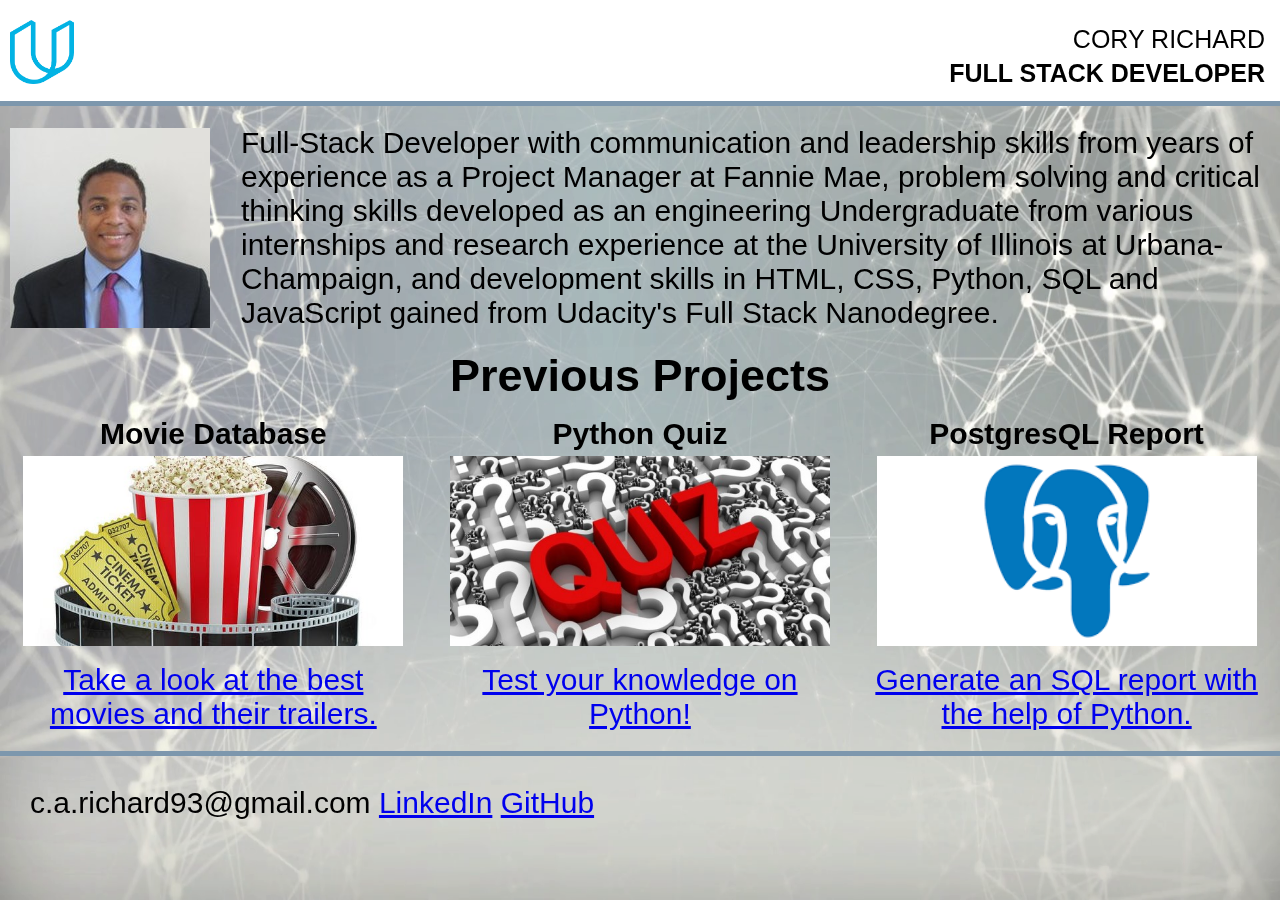
==== index.html @ 21ee0ff3 "Rename portfolio.html to index.html" ====
<!doctype html>
<html lang="en">
  <head>
    <meta charset="utf-8">
    <meta name="viewport" content="width=device-width,initial-scale=1">
    <title>Cory Richard</title>
    <link href="css/style.css" rel="stylesheet">
    <link rel="stylesheet" href="https://use.fontawesome.com/releases/v5.0.13/css/all.css"
    integrity="sha384-DNOHZ68U8hZfKXOrtjWvjxusGo9WQnrNx2sqG0tfsghAvtVlRW3tvkXWZh58N9jp" crossorigin="anonymous">
  </head>
  
  <body>
    <div class="background-img-container">
      <img class="background-img" src="img/business-background.png" alt="background image">
    </div>
    <header>
      <div class="logo-img-container">
        <img class="logo-img" src="img/udacity_logo.png" alt="Udacity logo image">
      </div>
      <div class="heading-container">
        <h1 class="name">
          Cory Richard
        </h1>
        <h3 class="alias">
          Full Stack Developer
        </h3>
      </div>
    </header>

    <section class="profile">
      <img class="profile-img" src="img/profile_pic.jpg" alt="profile picture">
      <p class="bio">
        Full-Stack Developer with communication and leadership skills from years of experience as a Project Manager at Fannie Mae, problem solving and
        critical thinking skills developed as an engineering Undergraduate from various
        internships and research experience at the University of Illinois at
        Urbana-Champaign, and development skills in HTML, CSS, Python, SQL and
        JavaScript gained from Udacity's Full Stack Nanodegree. 
      </p>
    </section>

    <section class="projects">
      <h2 class="projects-title">
        Previous Projects
      </h2>
      <article class="project1 project">
        <h4 class="project-1-text project-title">
          Python Quiz
        </h4>
        <div class="project-1-img-container project-img-container">
          <img  class="project-1-img project-img" src="img/quiz.jpg" alt="project 1 image">
        </div>
        <a class="project-1-link project-link" 
        href="https://github.com/crichard93/python-quiz.git" target="_blank">Test your knowledge on Python! </a>
      </article>

      <article class="project2 project">
        <h4 class="project-2-text project-title">
          PostgresQL Report
        </h4>
        <div class="project-2-img-container project-img-container">
          <img  class="project-2-img project-img" src="img/psql.png" alt="project 2 image">
        </div>
        <a class="project-2-link project-link" 
        href="https://github.com/crichard93/PostgresQL-Logs-Analysis" target="_blank">Generate an SQL report with the help of Python.</a>
      </article>

      <article class="project3 project">
        <h4 class="project-3-text project-title">
          Movie Database
        </h4>
        <div class="project-3-img-container project-img-container">
          <img class="project-3-img project-img" src="img/movie.jpg" alt="project 3 image">
        </div>
        <a class="project-3-link project-link" 
        href="https://github.com/crichard93/Movie-Website" target="_blank">Take a look at the best movies and their trailers.</a>
      </article>
    </section>

    <footer>
      <span class="email">
        <i class="fas fa-envelope-square"></i>
        c.a.richard93@gmail.com
      </span>
      <i class="fab fa-linkedin"></i>
      <a class="linkedin" href="https://www.linkedin.com/in/cory-richard-3b831671" target="_blank">LinkedIn</a>
      <i class="fab fa-github"></i>
      <a class="github" href="https://github.com/crichard93" target="_blank">GitHub</a>
    </footer>
  </body>
</html>
---- css/style.css ----
body,
html {
    font-family: Arial, Verdana, Sans-serif, Serif;
    font-size: 20px;
    margin: 0px;
    padding: 0px;
    max-width: 100%;
}

header {
    border-bottom: 5px solid #7d97ad;
    margin-bottom: 5px;
    background-color: white;
    min-width: 100%;
}

.background-img-container {
    z-index: -1;
    position: fixed;
    left: 0;
    top: 0;
    opacity: 0.8;
    filter: alpha(opacity=80);
    height: 100%;
    width: 100%;
}

.background-img {
    width: 100%;
    height: 100%;
}

.name {
    padding: 0px;
    margin: 0px;
    font-weight: normal;
}

.heading-container {
    margin-right: 20px;
    margin-bottom: 10px;
    margin-top: 10px;
    text-transform: uppercase;
}

.profile-img {
    display: block;
}

.project-img {
    width: 100%;
}

.project-link {
    display: block;
}

footer {
    border-top: 5px solid #7d97ad;
    width: 100%;
    padding: 1em;
    margin-top: 5px;

}

@media screen and (max-width: 767px) {

    .name,
    .alias {
        font-size: 15px;
        margin: 0px;
    }

    header {
        display: flex;
        justify-content:space-between;
        width: 100%;
        height: 20%;
        order: 0;
    }
    .logo-img{
        object-fit: contain;
        max-width: 100%
    }

    .logo-img-container{
        max-width: 5%;
        order: 1;
        margin: 20px 0 10px 10px;
    }

    .heading-container {
        max-width:50%;
        order:2;
        text-align: right;
        margin: 5px 10px;
    }

    body {
        display: flex;
        flex-wrap: wrap;
        max-width: 100%;
    }

    .profile {
        width: 100%;
        order: 1;
        margin: 10px;
    }

    .bio {
        margin: 0;
        padding: 5px;
    }

    .profile-img {
        margin: 10px auto;
        max-width: 25%;
        align-items: center;
    }

    .projects {
        width: 100%;
        order: 2;
        display: flex;
        flex-wrap: wrap;
    }

    .projects-title {
        text-align: center;
        display: block;
        margin: 0 auto 10px auto;
    }

    .project-title {
        margin: 0px auto 0px auto;
    }

    .project {
        display: block;
        width: 75%;
        margin-left: auto;
        margin-right: auto;
        text-align: center;
    }

    .project-img-container {
        width: 100%;
        margin: auto;
    }

    .project-link {
        padding: 10px;
    }

    footer {
        width: 100%;
        order: 3;
        font-size: 15px;
    }


}

@media screen and (min-width: 768px) {

    .name,
    .alias {
        font-size: 25px;
        margin: 5px;
    }

    header {
        display: flex;
        justify-content:space-between;
        width: 100%;
        height: 20%;
        order: 0;
    }

    .logo-img{
        object-fit: contain;
        max-width: 100%
    }

    .logo-img-container{
        max-width: 5%;
        order: 1;
        margin: 30px 0 10px 10px;
    }

    .heading-container {
        max-width: 50%;
        order: 2;
        text-align: right;
        margin: 20px 10px 0 0;
    }

    body {
        display: flex;
        flex-wrap: wrap;
        max-width: 100%;
        font-size: 30px;
    }

    .profile {
        width: 100%;
        order: 1;
        display: flex;
        justify-content: space-between;
    }

    .bio {
        max-width: 80%;
        padding: 5px;
        margin: 10px;
    }

    .profile-img {
        margin: 10px;
        max-width: 100%;
        height: auto;
        object-fit: contain;
    }

    .projects {
        width: 100%;
        order: 2;
        display: flex;
        flex-wrap: wrap;
    }

    .projects-title {
        width: 100%;
        margin: 5px auto 5px auto;
        text-align: center;
    }

    .project-link {
        padding: 10px;
    }

    footer {
        width: 100%;
        order: 3;
    }

    .project-title {
        margin: 5px auto 5px auto;
    }

    .project3{
        order: 0;
        width: 100%;
        text-align: center;
        margin: auto;
    }

    .project-3-img {
        width: 75%;
        margin: auto;
    }

    .project-1-img, .project-2-img {
        margin-left: auto;
        margin-right: auto;
    }

    .project1, .project2 {
        order: 1;
        width: 45%;
        height: auto;
        margin: 0 auto 0 auto;
        text-align: center;
    }



}

@media screen and (min-width: 992px) {

    .name, 
    .alias {
        font-size: 25px;
        margin: 5px;
    }

    header {
        display: flex;
        justify-content:space-between;
        width: 100%;
        height: 20%;
        order: 0;
    }

    .logo-img{
        object-fit: contain;
        max-width: 100%
    }

    .logo-img-container{
        max-width: 5%;
        order: 1;
        margin: 20px 0 10px 10px;
    }

    .heading-container {
        max-width: 50%;
        order: 2;
        text-align: right;
        margin: 20px 10px 0 0;
    }

    body {
        display: flex;
        flex-wrap: wrap;
        max-width: 100%;
        font-size: 30px;
    }

    .profile {
        width: 100%;
        order: 1;
        display: flex;
        justify-content: space-between;
    }

    .bio {
        max-width: 80%;
        padding: 5px;
        margin: 10px;
    }

    .profile-img {
        margin: 10px;
        max-width: 100%;
        height: auto;
        object-fit: contain;
    }

    .projects {
        width: 100%;
        order: 2;
        display: flex;
        flex-wrap: wrap;
    }

    .projects-title {
        width: 100%;
        margin: 5px auto 5px auto;
        text-align: center;
    }

    .project-img {
        width: 90%;
        margin: 0 auto;
    }

    .project-link {
        padding: 10px;
    }

    .project-title {
        margin: 5px auto;
    }

    .project {
        width: 33%;
        margin: 5px auto;
    }

    footer {
            width: 100%;
            order: 3;
        }
}
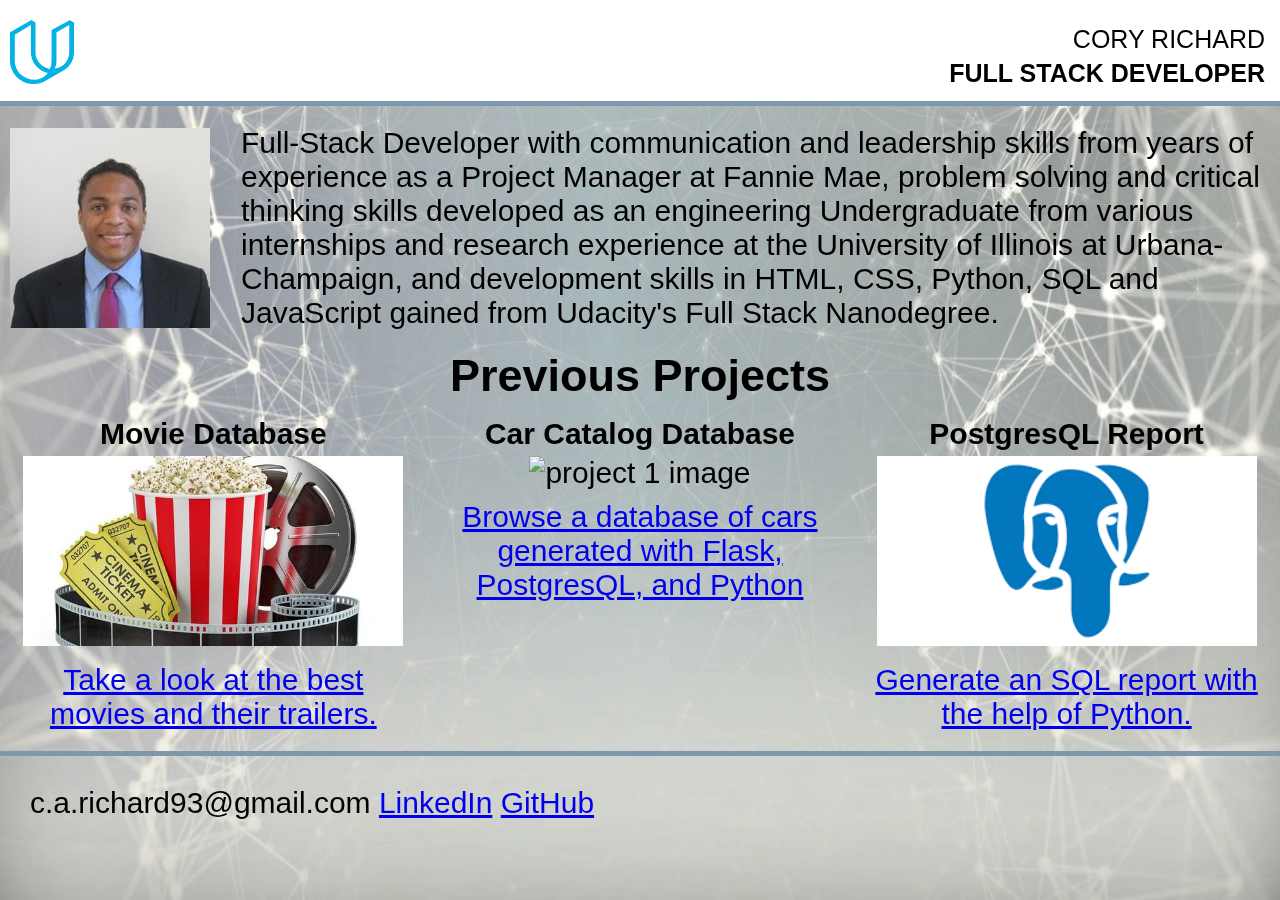
==== commit 87c53bd3: "Added images of projects. Updated portfolio to display Car Catalog" ====
--- a/index.html
+++ b/index.html
@@ -44,13 +44,13 @@
       </h2>
       <article class="project1 project">
         <h4 class="project-1-text project-title">
-          Python Quiz
+          Car Catalog Database
         </h4>
         <div class="project-1-img-container project-img-container">
-          <img  class="project-1-img project-img" src="img/quiz.jpg" alt="project 1 image">
+          <img  class="project-1-img project-img" src="img/car_catalog.jpg" alt="project 1 image">
         </div>
         <a class="project-1-link project-link" 
-        href="https://github.com/crichard93/python-quiz.git" target="_blank">Test your knowledge on Python! </a>
+        href="http://cory.linuxserver.34.232.193.51.xip.io" target="_blank">Browse a database of cars generated with Flask, PostgresQL, and Python </a>
       </article>
 
       <article class="project2 project">
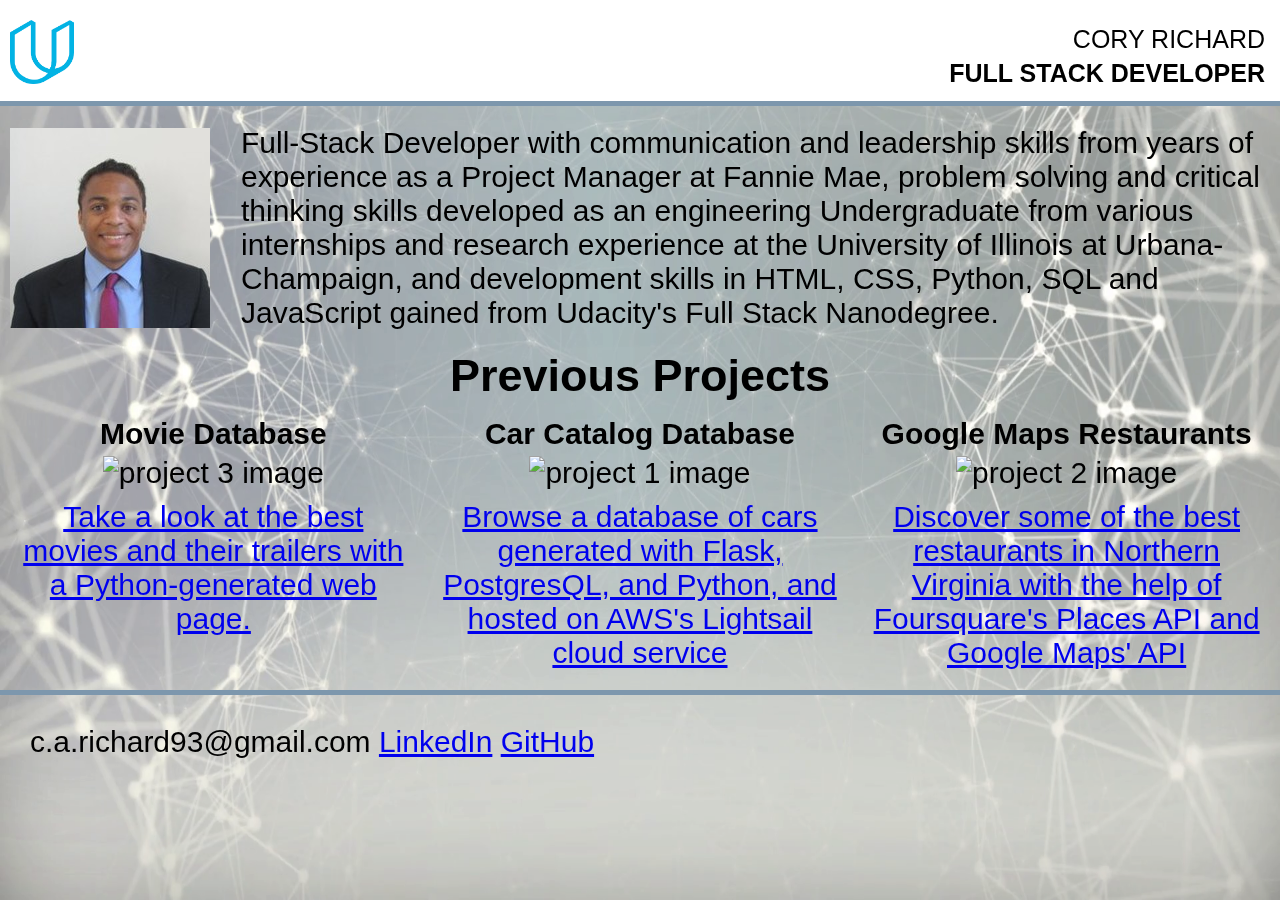
==== commit ed44c060: "Updated portfolio to display google maps project and image of movie website" ====
--- a/index.html
+++ b/index.html
@@ -50,18 +50,18 @@
           <img  class="project-1-img project-img" src="img/car_catalog.jpg" alt="project 1 image">
         </div>
         <a class="project-1-link project-link" 
-        href="http://cory.linuxserver.34.232.193.51.xip.io" target="_blank">Browse a database of cars generated with Flask, PostgresQL, and Python </a>
+        href="http://cory.linuxserver.34.232.193.51.xip.io" target="_blank">Browse a database of cars generated with Flask, PostgresQL, and Python, and hosted on AWS's Lightsail cloud service</a>
       </article>
 
       <article class="project2 project">
         <h4 class="project-2-text project-title">
-          PostgresQL Report
+          Google Maps Restaurants
         </h4>
         <div class="project-2-img-container project-img-container">
-          <img  class="project-2-img project-img" src="img/psql.png" alt="project 2 image">
+          <img  class="project-2-img project-img" src="img/google_maps.jpg" alt="project 2 image">
         </div>
         <a class="project-2-link project-link" 
-        href="https://github.com/crichard93/PostgresQL-Logs-Analysis" target="_blank">Generate an SQL report with the help of Python.</a>
+        href="https://crichard93.github.io/google-maps-project/" target="_blank">Discover some of the best restaurants in Northern Virginia with the help of Foursquare's Places API and Google Maps' API</a>
       </article>
 
       <article class="project3 project">
@@ -69,10 +69,10 @@
           Movie Database
         </h4>
         <div class="project-3-img-container project-img-container">
-          <img class="project-3-img project-img" src="img/movie.jpg" alt="project 3 image">
+          <img class="project-3-img project-img" src="img/movies_and_popcorn.jpg" alt="project 3 image">
         </div>
         <a class="project-3-link project-link" 
-        href="https://github.com/crichard93/Movie-Website" target="_blank">Take a look at the best movies and their trailers.</a>
+        href="https://github.com/crichard93/Movie-Website" target="_blank">Take a look at the best movies and their trailers with a Python-generated web page.</a>
       </article>
     </section>
 
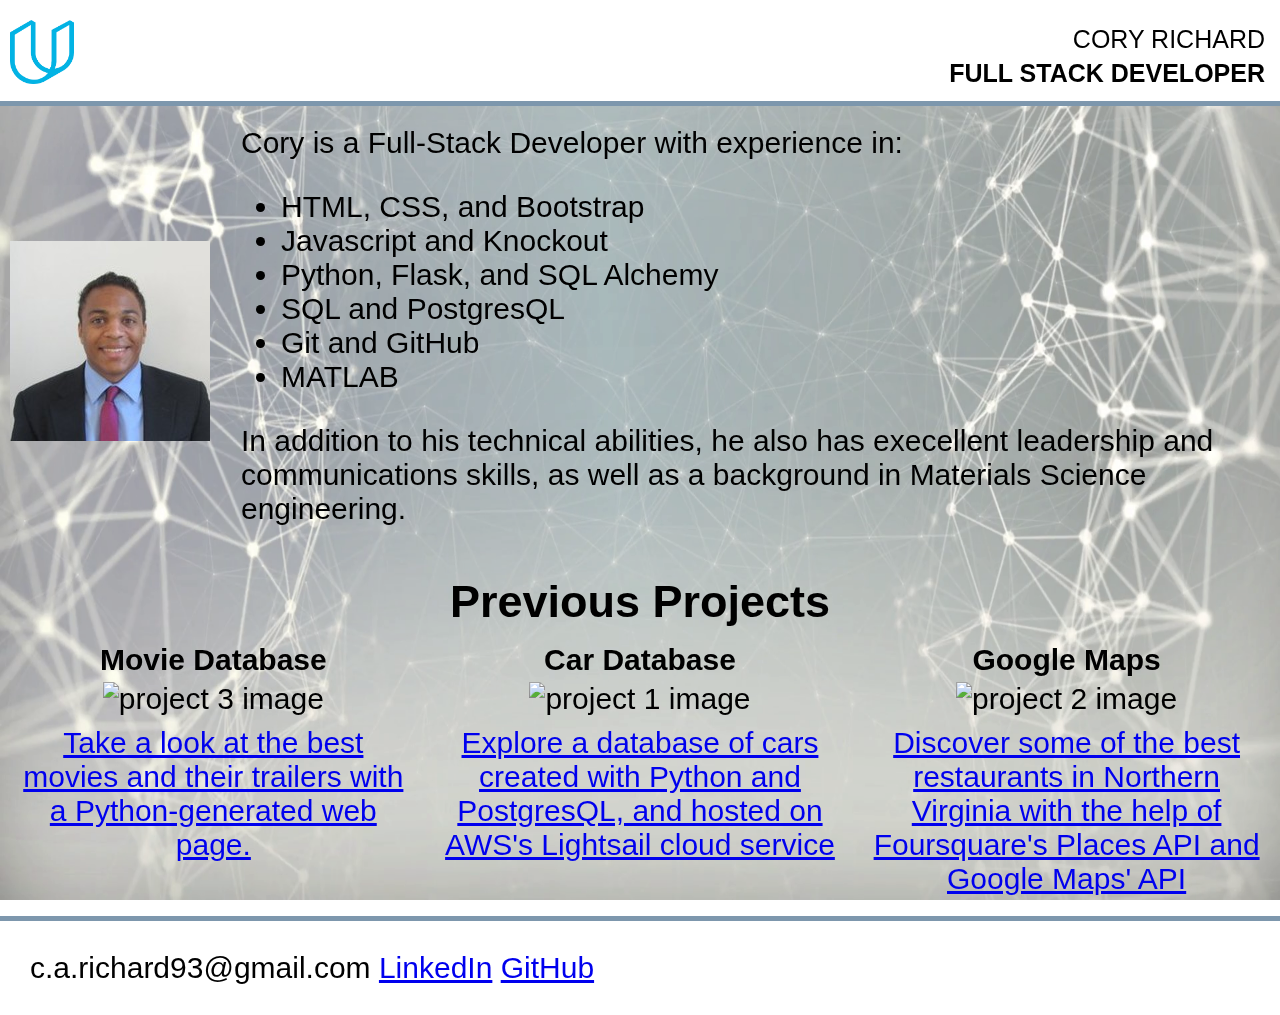
==== commit 87fcb7f6: "Updated bio" ====
--- a/index.html
+++ b/index.html
@@ -29,12 +29,25 @@
 
     <section class="profile">
       <img class="profile-img" src="img/profile_pic.jpg" alt="profile picture">
-      <p class="bio">
-        Full-Stack Developer with communication and leadership skills from years of experience as a Project Manager at Fannie Mae, problem solving and
+      <div class="bio">
+        <span>Cory is a Full-Stack Developer with experience in:</span>
+        <ul>
+          <li>HTML, CSS, and Bootstrap</li>
+          <li>Javascript and Knockout</li>
+          <li>Python, Flask, and SQL Alchemy</li>
+          <li>SQL and PostgresQL
+          <li>Git and GitHub</li>
+          <li>MATLAB</li>
+        </ul>
+        <span>
+        In addition to his technical abilities, he also has execellent leadership and communications skills, as well as a background in Materials Science engineering.
+      </span>
+        <!--
+        -communication and leadership skills from years of experience as a Project Manager at Fannie Mae, problem solving and
         critical thinking skills developed as an engineering Undergraduate from various
         internships and research experience at the University of Illinois at
         Urbana-Champaign, and development skills in HTML, CSS, Python, SQL and
-        JavaScript gained from Udacity's Full Stack Nanodegree. 
+        JavaScript gained from Udacity's Full Stack Nanodegree. -->
       </p>
     </section>
 
@@ -44,18 +57,18 @@
       </h2>
       <article class="project1 project">
         <h4 class="project-1-text project-title">
-          Car Catalog Database
+          Car Database
         </h4>
         <div class="project-1-img-container project-img-container">
           <img  class="project-1-img project-img" src="img/car_catalog.jpg" alt="project 1 image">
         </div>
         <a class="project-1-link project-link" 
-        href="http://cory.linuxserver.34.232.193.51.xip.io" target="_blank">Browse a database of cars generated with Flask, PostgresQL, and Python, and hosted on AWS's Lightsail cloud service</a>
+        href="http://cory.linuxserver.34.232.193.51.xip.io" target="_blank">Explore a database of cars created with Python and PostgresQL, and hosted on AWS's Lightsail cloud service</a>
       </article>
 
       <article class="project2 project">
         <h4 class="project-2-text project-title">
-          Google Maps Restaurants
+          Google Maps
         </h4>
         <div class="project-2-img-container project-img-container">
           <img  class="project-2-img project-img" src="img/google_maps.jpg" alt="project 2 image">
@@ -72,7 +85,7 @@
           <img class="project-3-img project-img" src="img/movies_and_popcorn.jpg" alt="project 3 image">
         </div>
         <a class="project-3-link project-link" 
-        href="https://github.com/crichard93/Movie-Website" target="_blank">Take a look at the best movies and their trailers with a Python-generated web page.</a>
+        href="https://crichard93.github.io/Movie-Website/" target="_blank">Take a look at the best movies and their trailers with a Python-generated web page.</a>
       </article>
     </section>
 
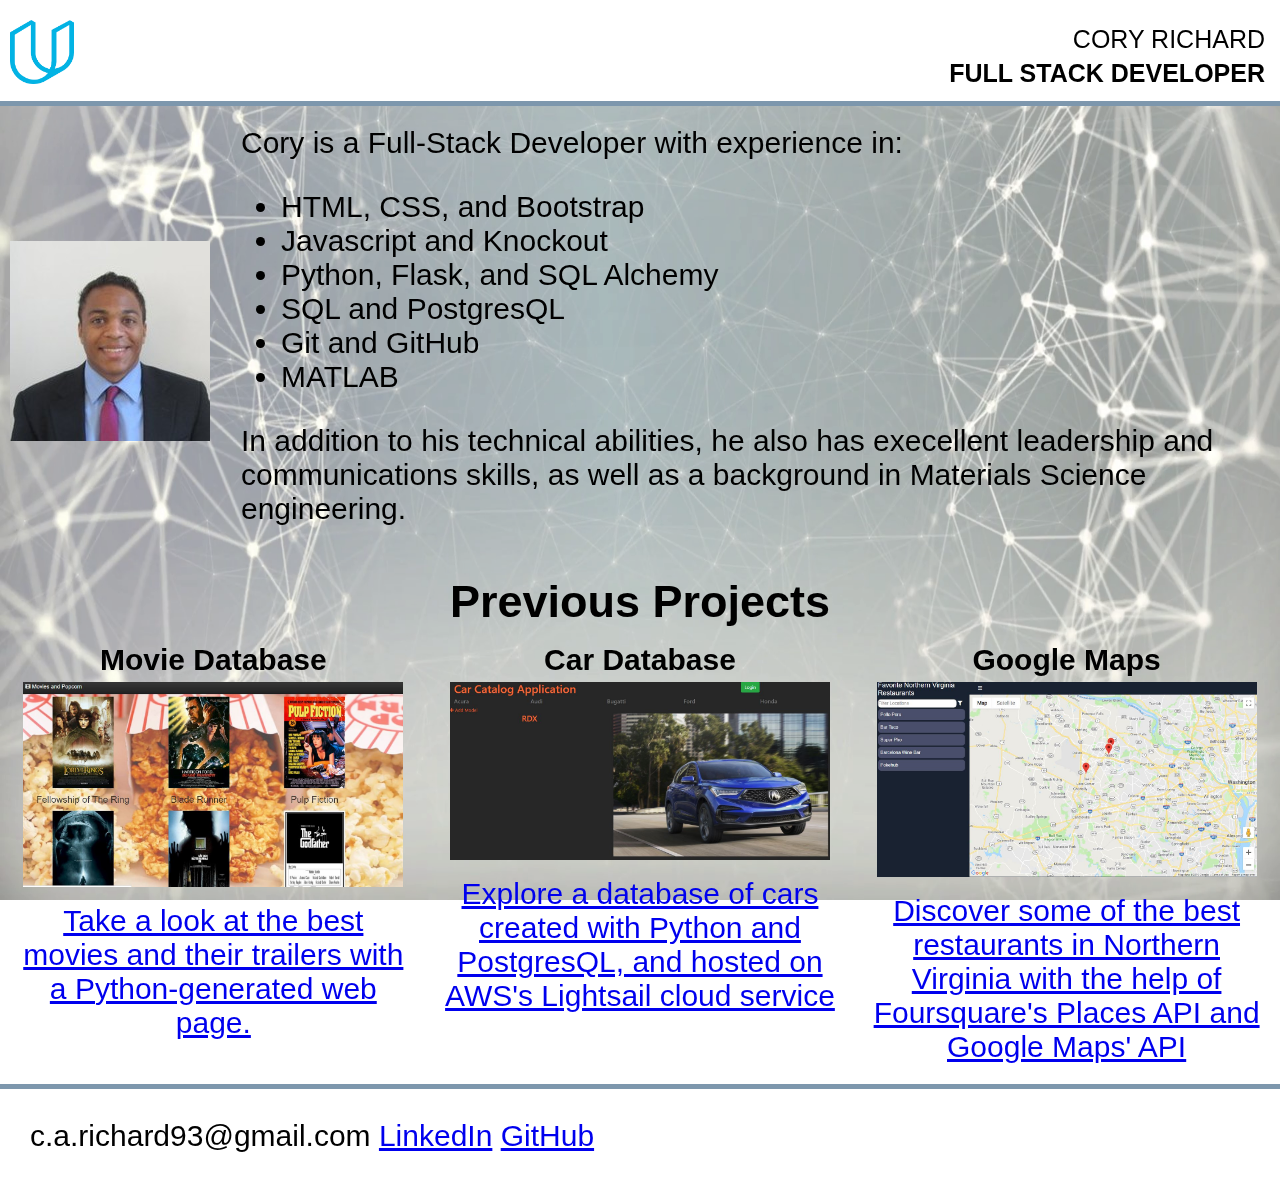
==== commit 23f26acc: "Updated .jpg to .JPG to see if resource issue is resolved on GitHub" ====
--- a/index.html
+++ b/index.html
@@ -60,7 +60,7 @@
           Car Database
         </h4>
         <div class="project-1-img-container project-img-container">
-          <img  class="project-1-img project-img" src="img/car_catalog.jpg" alt="project 1 image">
+          <img  class="project-1-img project-img" src="img/car_catalog.JPG" alt="project 1 image">
         </div>
         <a class="project-1-link project-link" 
         href="http://cory.linuxserver.34.232.193.51.xip.io" target="_blank">Explore a database of cars created with Python and PostgresQL, and hosted on AWS's Lightsail cloud service</a>
@@ -71,7 +71,7 @@
           Google Maps
         </h4>
         <div class="project-2-img-container project-img-container">
-          <img  class="project-2-img project-img" src="img/google_maps.jpg" alt="project 2 image">
+          <img  class="project-2-img project-img" src="img/google_maps.JPG" alt="project 2 image">
         </div>
         <a class="project-2-link project-link" 
         href="https://crichard93.github.io/google-maps-project/" target="_blank">Discover some of the best restaurants in Northern Virginia with the help of Foursquare's Places API and Google Maps' API</a>
@@ -82,7 +82,7 @@
           Movie Database
         </h4>
         <div class="project-3-img-container project-img-container">
-          <img class="project-3-img project-img" src="img/movies_and_popcorn.jpg" alt="project 3 image">
+          <img class="project-3-img project-img" src="img/movies_and_popcorn.JPG" alt="project 3 image">
         </div>
         <a class="project-3-link project-link" 
         href="https://crichard93.github.io/Movie-Website/" target="_blank">Take a look at the best movies and their trailers with a Python-generated web page.</a>
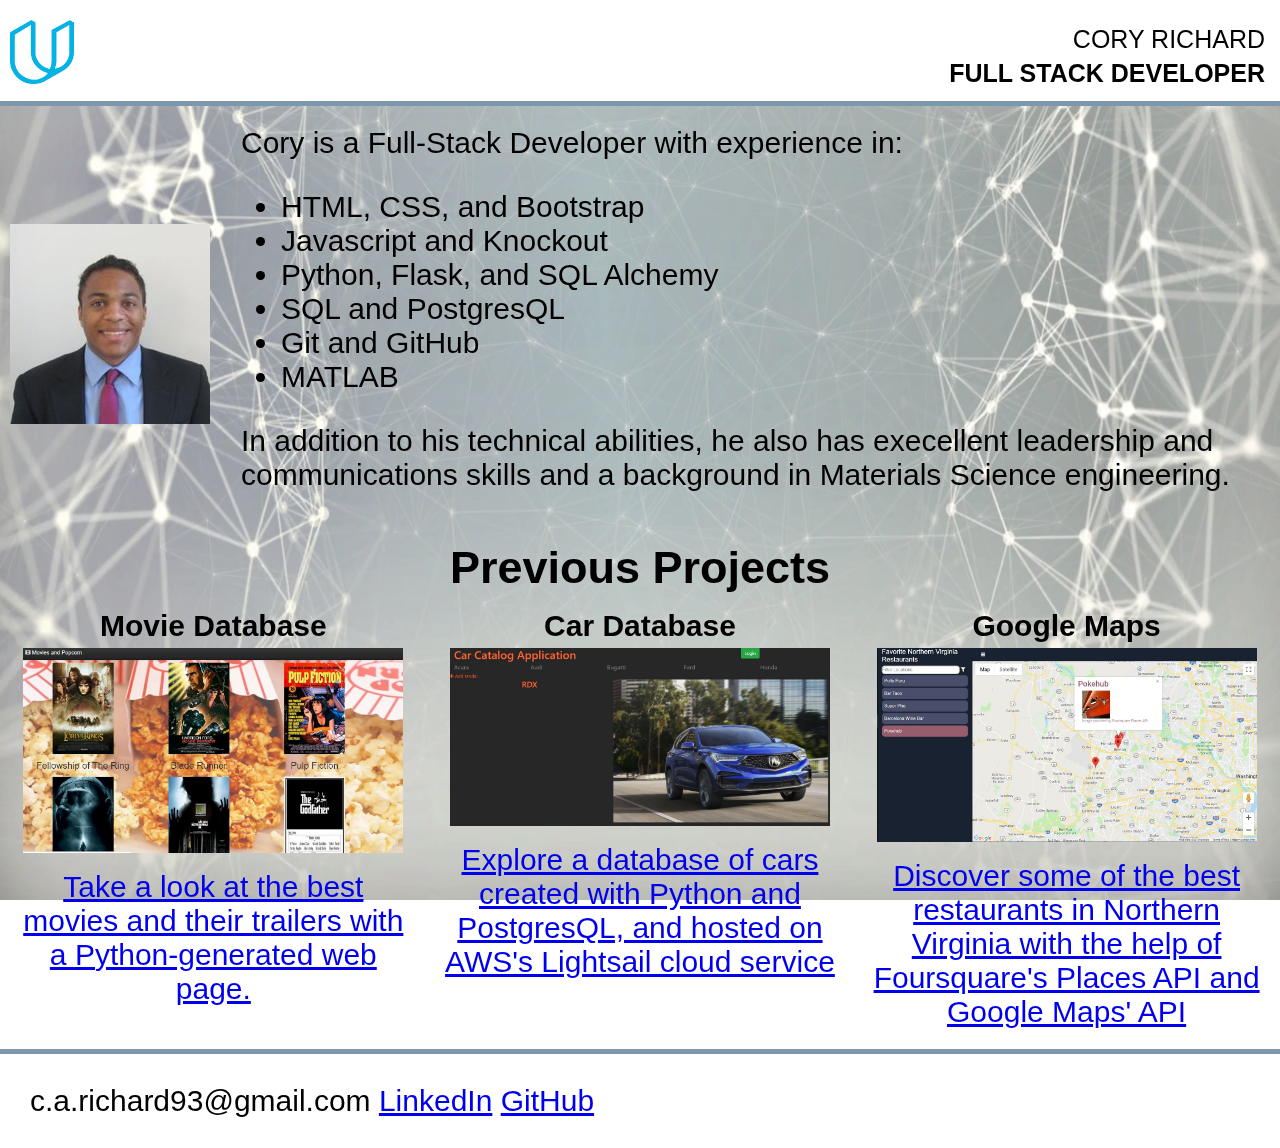
==== commit 820e2380: "Updated google maps image" ====
--- a/index.html
+++ b/index.html
@@ -40,7 +40,7 @@
           <li>MATLAB</li>
         </ul>
         <span>
-        In addition to his technical abilities, he also has execellent leadership and communications skills, as well as a background in Materials Science engineering.
+        In addition to his technical abilities, he also has execellent leadership and communications skills and a background in Materials Science engineering.
       </span>
         <!--
         -communication and leadership skills from years of experience as a Project Manager at Fannie Mae, problem solving and
